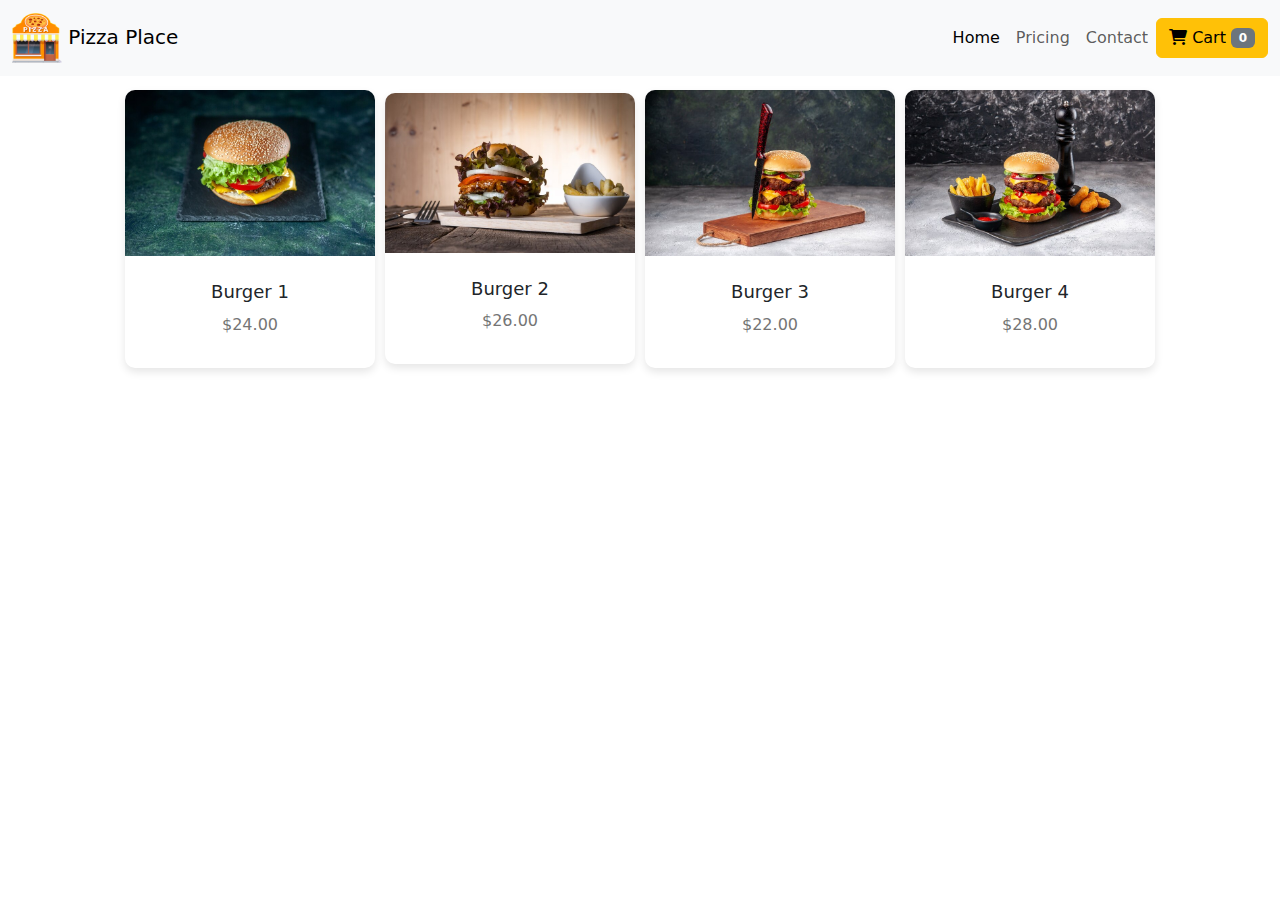
==== sections/grid/burgers/index.html @ 2e29bee6 "update" ====
<!DOCTYPE html>
<html lang="en">
<head>
    <meta charset="UTF-8">
    <meta name="viewport" content="width=device-width, initial-scale=1.0">
    <link rel="stylesheet" href="style.css">
    <title>Document</title>
    

    <link href="https://cdn.jsdelivr.net/npm/bootstrap@5.3.3/dist/css/bootstrap.min.css" rel="stylesheet" integrity="sha384-QWTKZyjpPEjISv5WaRU9OFeRpok6YctnYmDr5pNlyT2bRjXh0JMhjY6hW+ALEwIH" crossorigin="anonymous">
<link rel="stylesheet" href="https://cdn.jsdelivr.net/npm/bootstrap-icons@1.11.3/font/bootstrap-icons.min.css">
<link href="https://cdn.jsdelivr.net/npm/bootstrap-icons/font/bootstrap-icons.css" rel="stylesheet">
<script src="https://cdn.jsdelivr.net/npm/bootstrap@5.3.3/dist/js/bootstrap.bundle.min.js"
 integrity="sha384-YvpcrYf0tY3lHB60NNkmXc5s9fDVZLESaAA55NDzOxhy9GkcIdslK1eN7N6jIeHz" crossorigin="anonymous"></script>
 <link rel="stylesheet" href="https://cdnjs.cloudflare.com/ajax/libs/font-awesome/6.0.0-beta3/css/all.min.css">
</head>
<body>

  <nav class="navbar navbar-expand-lg navbar-light bg-light fixed-top">
    <!-- navbar -->
      <div class="container-fluid" id="navbar">
     <a class="navbar-brand" href="#"> <img src="icon.png" height="50px" width="50px" alt="">  Pizza Place</a> 
        <button class="navbar-toggler" type="button" data-bs-toggle="collapse" data-bs-target="#navbarNavAltMarkup" 
        aria-controls="navbarNavAltMarkup" aria-expanded="false" aria-label="Toggle navigation">
          <span class="navbar-toggler-icon"></span>
        </button>
        <div class="" id="navbarNavAltMarkup">
          <div class="navbar-nav nav-right">
            <a class="nav-link active" aria-current="page" href="#">Home</a>
            <a class="nav-link" href="#">Pricing</a>
            <a class="nav-link" href="#">Contact</a>
            
            <button class="btn btn-warning navbar-btn">
              <i class="fas fa-cart-shopping"></i> Cart
              <span id="cart-count" class="badge bg-secondary">0</span></button>
            
          </div>
      </div>
    </div>
  
  </nav>
    <div class="container-fluid" style="margin-top: 2%;">
        <div class="mb-3 text-center">
            <h1>Selected Burgers</h1>
        </div>
      </div>
      
      <div class="horizontal-grid">
        <div class="product-card">
          <div class="product-image">
            <img src="1.jpg" alt="Product 1">
            <div class="hover-buttons">
             <button class="add-to-cart">Add to Cart</button> 
             <!---  <button class="view-product">View Product</button> -->
            </div>
          </div>
          <div class="product-info">
            <h3>Burger 1</h3>
            <p>$24.00</p>
          </div>
        </div>
        <div class="product-card">
          <div class="product-image">
            <img src="2.jpg" alt="Product 2">
            <div class="hover-buttons">
              <button class="add-to-cart">Add to Cart</button> 
            <!--  <button class="view-product">View Product</button> -->
            </div>
          </div>
          <div class="product-info">
            <h3>Burger 2</h3>
            <p>$26.00</p>
          </div>
        </div>
        <div class="product-card">
          <div class="product-image">
            <img src="3.jpg" alt="Product 3">
            <div class="hover-buttons">
              <button class="add-to-cart">Add to Cart</button>
             <!-- <button class="view-product">View Product</button> -->
            </div>
          </div>
          <div class="product-info">
            <h3>Burger 3</h3>
            <p>$22.00</p>
          </div>
        </div>
        <div class="product-card">
          <div class="product-image">
            <img src="4.jpg" alt="Product 4">
            <div class="hover-buttons">
              <button class="add-to-cart">Add to Cart</button>
             <!-- <button class="view-product">View Product</button> -->
            </div>
          </div>
          <div class="product-info">
            <h3>Burger 4</h3>
            <p>$28.00</p>
          </div>
        </div>
      </div>

      <script src="../salads/script.js"> </script>
      <script src="https://cdn.jsdelivr.net/npm/bootstrap@5.3.3/dist/js/bootstrap.bundle.min.js"
      integrity="sha384-YvpcrYf0tY3lHB60NNkmXc5s9fDVZLESaAA55NDzOxhy9GkcIdslK1eN7N6jIeHz" crossorigin="anonymous"></script>
      <script src="https://cdn.jsdelivr.net/npm/@popperjs/core@2.11.8/dist/umd/popper.min.js" integrity="sha384-I7E8VVD/ismYTF4hNIPjVp/Zjvgyol6VFvRkX/vR+Vc4jQkC+hVqc2pM8ODewa9r" crossorigin="anonymous"></script>
    <script src="https://cdn.jsdelivr.net/npm/bootstrap@5.3.3/dist/js/bootstrap.min.js" integrity="sha384-0pUGZvbkm6XF6gxjEnlmuGrJXVbNuzT9qBBavbLwCsOGabYfZo0T0to5eqruptLy" crossorigin="anonymous"></script>
        </body>
</body>
</html>
---- sections/grid/burgers/style.css ----
/* product grid */ 
.horizontal-grid {
    justify-content: center; 
    align-items: center; 
    display: flex;
    flex-direction: row;
    gap: 10px; 
  }
  
  .product-card {
    width: 250px;
    background: #fff;
    border-radius: 10px;
    box-shadow: 0 4px 8px rgba(0, 0, 0, 0.1);
    overflow: hidden;
    transition: transform 0.3s, box-shadow 0.3s;
  }
  
  .product-card:hover {
    transform: translateY(-10px);
    box-shadow: 0 6px 12px rgba(0, 0, 0, 0.2);
  }
  
  .product-image {
    position: relative;
    overflow: hidden;
  }
  
  .product-image img {
    width: 100%;
    display: block;
  }
  
  .product-image .hover-buttons {
    position: absolute;
    top: 50%;
    left: 50%;
    transform: translate(-50%, -50%);
    display: flex;
    flex-direction: column;
    align-items: center;
    gap: 10px;
    opacity: 0;
    transition: opacity 0.3s ease;
  }
  
  .product-image:hover .hover-buttons {
    opacity: 1;
  }
  
  .hover-buttons button {
    padding: 10px 15px;
    border: none;
    border-radius: 5px;
    cursor: pointer;
    font-size: 14px;
    font-weight: bold;
    transition: background-color 0.3s, transform 0.2s;
  }
  
  .hover-buttons .add-to-cart {
    background-color: #8bc34a;
    color: #fff;
  }
  
  .hover-buttons .add-to-cart:hover {
    background-color: #7cb342;
    transform: scale(1.05);
  }
  
  .hover-buttons .view-product {
    background-color: #ffeb3b;
    color: #000;
  }
  
  .hover-buttons .view-product:hover {
    background-color: #fdd835;
    transform: scale(1.05);
  }
  
  .product-info {
    text-align: center;
    padding: 15px;
  }
  
  .product-info h3 {
    font-size: 18px;
    margin: 10px 0;
  }
  
  .product-info p {
    font-size: 16px;
    color: #757575;
  }
  .sidegrid {
    display: flex;
    flex-wrap: wrap;
    justify-content: space-between; 
    max-width: 120px; 
  }
  
  .sidegrid > .item1 {
    flex: 1 1 50%; 
    box-sizing: border-box; 
    display: flex; 
    justify-content: center; 
    align-items: center;
  }
  h1{
    text-align: center;
  }
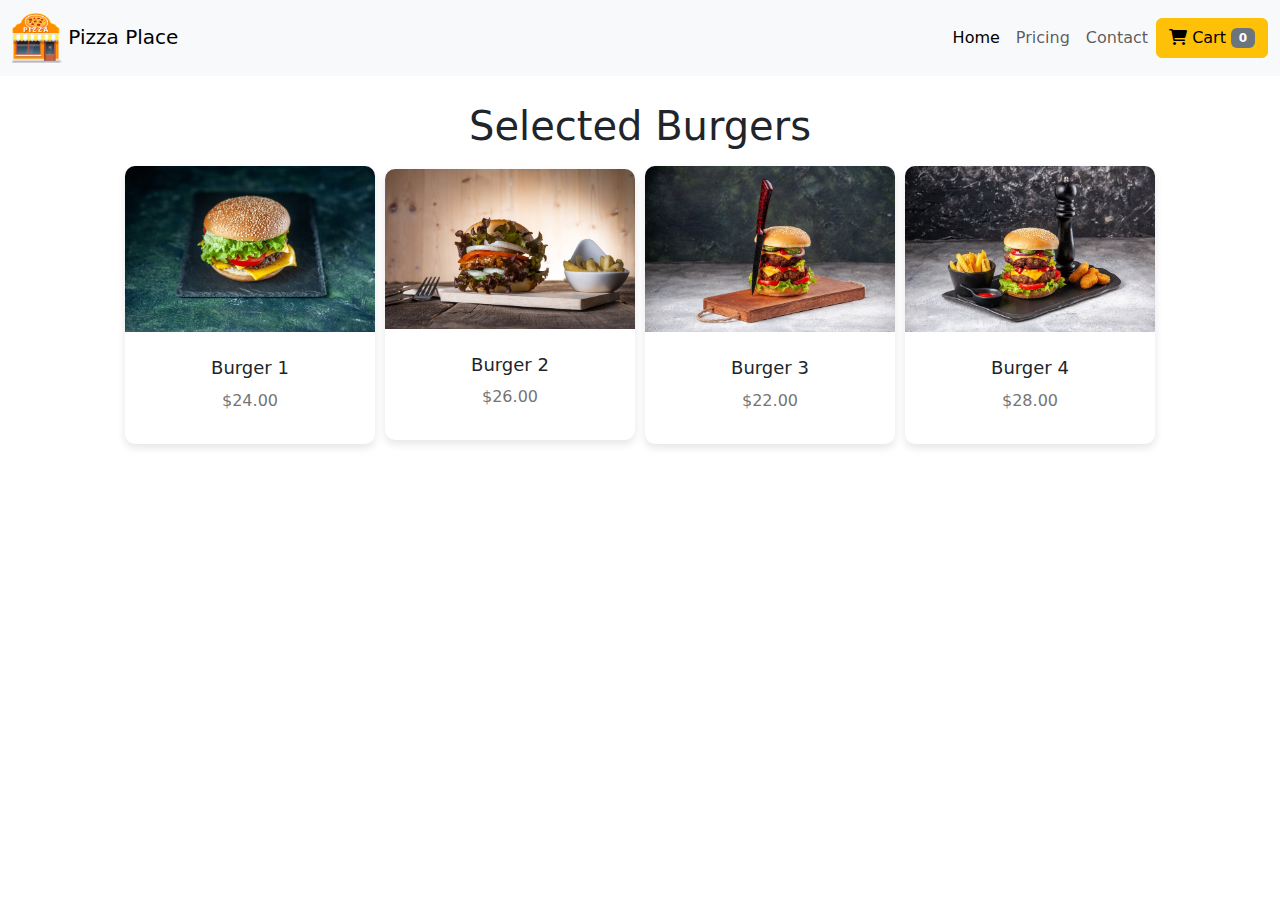
==== commit baf8e81c: "removed fixed-top from the navbar" ====
--- a/sections/grid/burgers/index.html
+++ b/sections/grid/burgers/index.html
@@ -16,7 +16,7 @@
 </head>
 <body>
 
-  <nav class="navbar navbar-expand-lg navbar-light bg-light fixed-top">
+  <nav class="navbar navbar-expand-lg navbar-light bg-light ">
     <!-- navbar -->
       <div class="container-fluid" id="navbar">
      <a class="navbar-brand" href="#"> <img src="icon.png" height="50px" width="50px" alt="">  Pizza Place</a> 
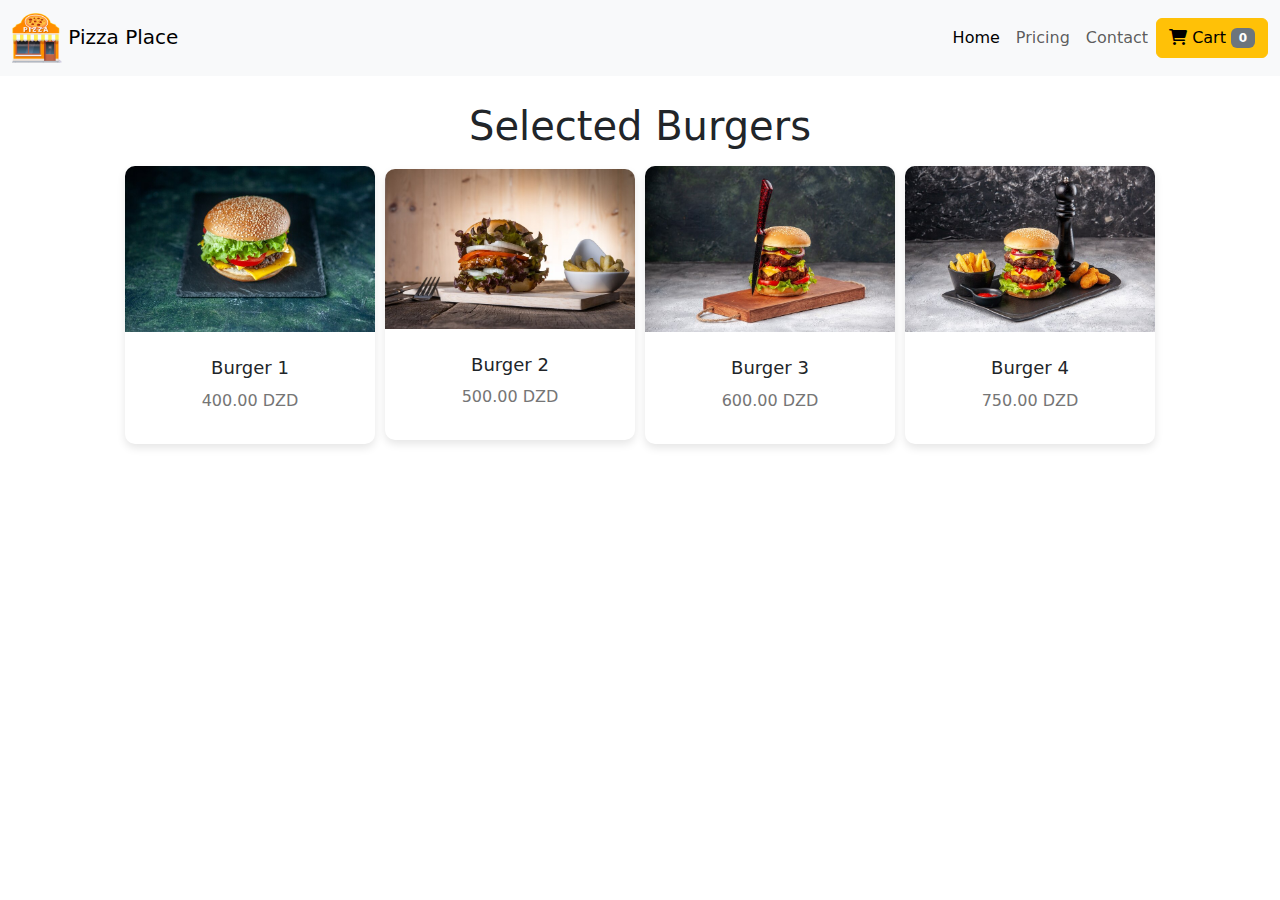
==== commit 4c6cf999: "update prices" ====
--- a/sections/grid/burgers/index.html
+++ b/sections/grid/burgers/index.html
@@ -19,14 +19,14 @@
   <nav class="navbar navbar-expand-lg navbar-light bg-light ">
     <!-- navbar -->
       <div class="container-fluid" id="navbar">
-     <a class="navbar-brand" href="#"> <img src="icon.png" height="50px" width="50px" alt="">  Pizza Place</a> 
-        <button class="navbar-toggler" type="button" data-bs-toggle="collapse" data-bs-target="#navbarNavAltMarkup" 
+     <a class="navbar-brand" href="https://yacinekcl.github.io/pizzaplace"> <img src="icon.png" height="50px" width="50px" alt="">  Pizza Place</a> 
+      <!--  <button class="navbar-toggler" type="button" data-bs-toggle="collapse" data-bs-target="#navbarNavAltMarkup" 
         aria-controls="navbarNavAltMarkup" aria-expanded="false" aria-label="Toggle navigation">
           <span class="navbar-toggler-icon"></span>
-        </button>
+        </button> -->
         <div class="" id="navbarNavAltMarkup">
           <div class="navbar-nav nav-right">
-            <a class="nav-link active" aria-current="page" href="#">Home</a>
+            <a class="nav-link active" aria-current="page" href="https://yacinekcl.github.io/pizzaplace">Home</a>
             <a class="nav-link" href="#">Pricing</a>
             <a class="nav-link" href="#">Contact</a>
             
@@ -56,7 +56,7 @@
           </div>
           <div class="product-info">
             <h3>Burger 1</h3>
-            <p>$24.00</p>
+            <p>400.00 DZD</p>
           </div>
         </div>
         <div class="product-card">
@@ -69,7 +69,7 @@
           </div>
           <div class="product-info">
             <h3>Burger 2</h3>
-            <p>$26.00</p>
+            <p>500.00 DZD</p>
           </div>
         </div>
         <div class="product-card">
@@ -82,7 +82,7 @@
           </div>
           <div class="product-info">
             <h3>Burger 3</h3>
-            <p>$22.00</p>
+            <p>600.00 DZD</p>
           </div>
         </div>
         <div class="product-card">
@@ -95,7 +95,7 @@
           </div>
           <div class="product-info">
             <h3>Burger 4</h3>
-            <p>$28.00</p>
+            <p>750.00 DZD</p>
           </div>
         </div>
       </div>
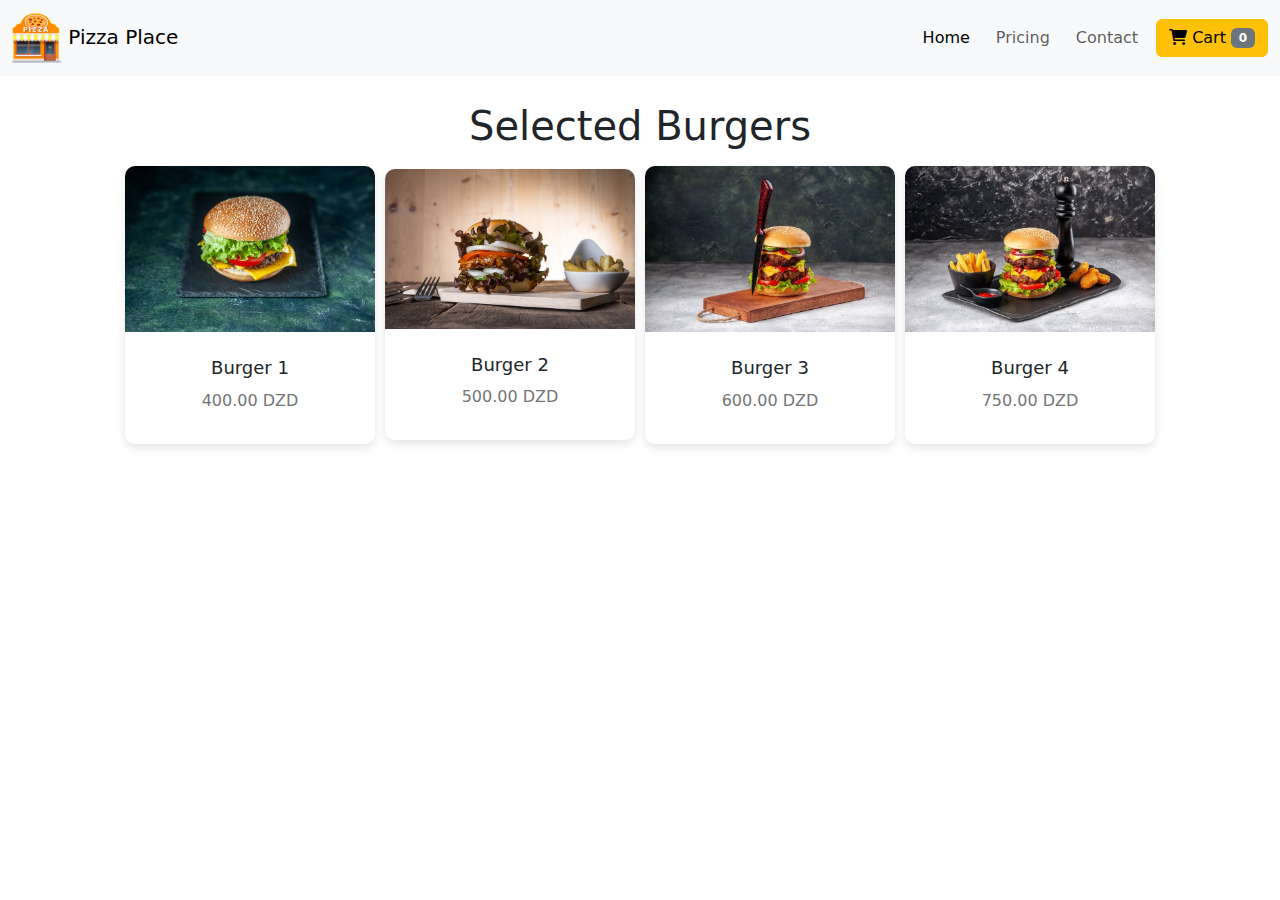
==== commit 8e114322: "cart" ====
--- a/sections/grid/burgers/index.html
+++ b/sections/grid/burgers/index.html
@@ -4,7 +4,7 @@
     <meta charset="UTF-8">
     <meta name="viewport" content="width=device-width, initial-scale=1.0">
     <link rel="stylesheet" href="style.css">
-    <title>Document</title>
+    <title>Burgers</title>
     
 
     <link href="https://cdn.jsdelivr.net/npm/bootstrap@5.3.3/dist/css/bootstrap.min.css" rel="stylesheet" integrity="sha384-QWTKZyjpPEjISv5WaRU9OFeRpok6YctnYmDr5pNlyT2bRjXh0JMhjY6hW+ALEwIH" crossorigin="anonymous">
@@ -30,7 +30,7 @@
             <a class="nav-link" href="#">Pricing</a>
             <a class="nav-link" href="#">Contact</a>
             
-            <button class="btn btn-warning navbar-btn">
+            <button type="button" class="btn btn-warning navbar-btn" data-bs-toggle="modal" data-bs-target="#exampleModal">
               <i class="fas fa-cart-shopping"></i> Cart
               <span id="cart-count" class="badge bg-secondary">0</span></button>
             
@@ -39,6 +39,40 @@
     </div>
   
   </nav>
+
+  <!-- Cart Modal -->
+  <div class="modal fade" id="exampleModal" tabindex="-1" aria-labelledby="exampleModalLabel" aria-hidden="true">
+    <div class="modal-dialog">
+      <div class="modal-content">
+        <div class="modal-header">
+          <h1 class="modal-title fs-5" id="exampleModalLabel">Modal title</h1>
+          <button type="button" class="btn-close" data-bs-dismiss="modal" aria-label="Close"></button>
+        </div>
+        <div class="modal-body">
+          <table class="table">
+            <thead>
+                <tr>
+                    <th scope="col">id</th>
+                    <th scope="col">Name</th>
+                    <th scope="col">Quantity</th>
+                    <th scope="col">Total Price</th>
+                    <th scope="col">Action</th>
+                </tr>
+            </thead>
+            <tbody id="cart-items">
+
+            </tbody>
+        </table>
+        </div>
+        <div class="modal-footer">
+          <button type="button" class="btn btn-secondary" data-bs-dismiss="modal">Close</button>
+          <button type="button" class="btn btn-primary">Checkout</button>
+        </div>
+      </div>
+    </div>
+  </div>
+
+<!-- grid -->
     <div class="container-fluid" style="margin-top: 2%;">
         <div class="mb-3 text-center">
             <h1>Selected Burgers</h1>
--- a/sections/grid/burgers/style.css
+++ b/sections/grid/burgers/style.css
@@ -108,4 +108,33 @@
   }
   h1{
     text-align: center;
-  }+  }
+
+  /* Mobile Responsive Styles */
+@media (max-width: 768px) {
+  .navbar-expand-lg .navbar-nav.nav-right {
+    flex-direction: row; /* Keep items horizontal on mobile */
+    justify-content: flex-end; /* Align items to the right */
+    flex-wrap: wrap; /* Allow items to wrap if needed */
+  }
+
+  .navbar-nav.nav-right .nav-link,
+  .navbar-nav.nav-right .dark-mode-button,
+  .navbar-nav.nav-right .navbar-btn {
+    flex: 0 0 auto; /* Prevent items from growing or shrinking */
+    text-align: center; /* Center text within each item */
+  }
+}
+
+/* Ensure the navbar-nav container displays items horizontally */
+.navbar-nav.nav-right {
+  display: flex;
+  flex-direction: row; /* Align items horizontally */
+  align-items: center; /* Center items vertically */
+  gap: 10px; /* Add spacing between items */
+}
+
+.navbar-nav.nav-right a:hover{
+  color: #fc3c3a;
+  transition: color 0.2s;
+}